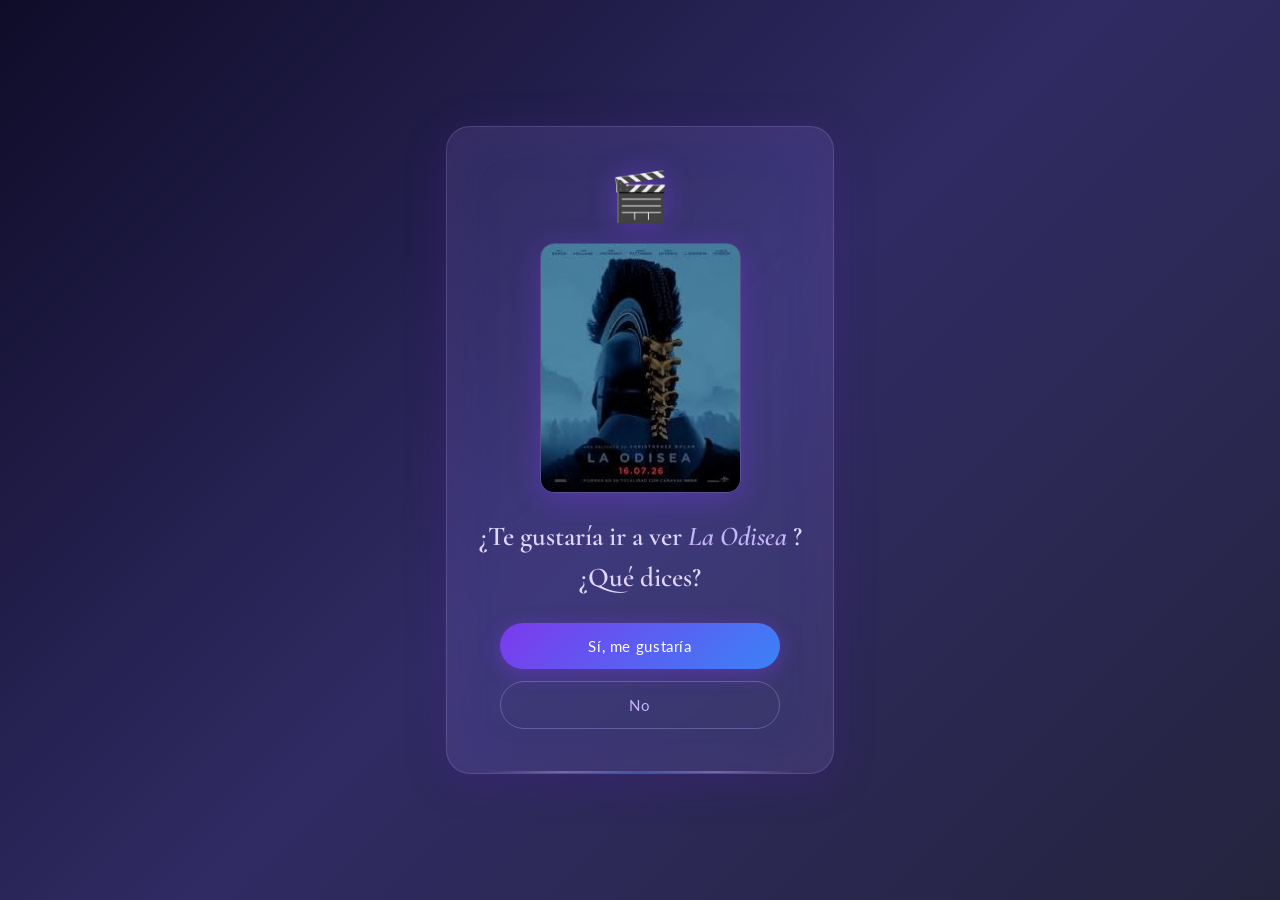
==== PaginaWeb/index.html @ 8fe8bc6b "Add files via upload" ====
<!DOCTYPE html>
<html lang="es">

<head>
  <meta charset="UTF-8" />
  <meta name="viewport" content="width=device-width, initial-scale=1.0" />
  <meta name="description" content="Una invitación especial para ver La Odisea este domingo" />
  <title>¿Qué dices?</title>
  <link rel="preconnect" href="https://fonts.googleapis.com" />
  <link rel="preconnect" href="https://fonts.gstatic.com" crossorigin />
  <link
    href="https://fonts.googleapis.com/css2?family=Cormorant+Garamond:ital,wght@0,400;0,600;1,400&family=Lato:wght@300;400&display=swap"
    rel="stylesheet" />
  <link rel="stylesheet" href="styles.css" />
</head>

<body>

  <!-- Partículas de fondo -->
  <div class="particles" id="particles" aria-hidden="true"></div>

  <!-- Contenedor principal -->
  <main class="card-wrapper" role="main">
    <div class="card" id="card">

      <!-- Pantalla 1: Pregunta inicial -->
      <section class="screen active" id="screen-initial" aria-label="Invitación">
        <div class="screen-inner">
          <div class="icon-top" aria-hidden="true">🎬</div>
          <img src="Odisea.jpg" alt="La Odisea" class="screen-img screen-img--hero" />
          <h1 class="question">
            ¿Te gustaría ir a ver
            <em>La Odisea</em>
            ? ¿Qué dices?
          </h1>
          <div class="btn-group">
            <button id="btn-yes" class="btn btn-primary" onclick="showScreen('screen-choice')">
              Sí, me gustaría
            </button>
            <button id="btn-no" class="btn btn-secondary" onclick="showScreen('screen-no')">
              No
            </button>
          </div>
        </div>
      </section>

      <!-- Pantalla 2: Elección del día -->
      <section class="screen" id="screen-choice" aria-label="Elección del día">
        <div class="screen-inner">
          <img src="Eleccion.jpg" alt="La Odisea nos espera" class="screen-img" />
          <p class="message">
            La Odisea nos espera ¿Cuándo emprendemos nuestro viaje?
          </p>
          <div class="btn-group">
            <button class="btn btn-primary" onclick="showScreen('screen-yes')">
              ⚔️ Viernes para arrancar
            </button>
            <button class="btn btn-secondary" onclick="showScreen('screen-yes')">
              🏛️ Domingo para rematar
            </button>
          </div>
        </div>
      </section>

      <!-- Pantalla 3: Respuesta "Sí" -->
      <section class="screen" id="screen-yes" aria-label="Respuesta positiva">
        <div class="screen-inner">
          <img src="Genial.jpg" alt="Genial" class="screen-img" />
          <p class="message">
            Genial, espero ese día con ansias ❤️
          </p>
        </div>
      </section>

      <!-- Pantalla 3: Respuesta "No" -->
      <section class="screen" id="screen-no" aria-label="Respuesta negativa">
        <div class="screen-inner">
          <img src="Ciego.jpg" alt="Ups" class="screen-img" />
          <p class="message">
            Ups, creo que te confundiste de botón
          </p>
          <div class="btn-group">
            <button class="btn btn-secondary" onclick="showScreen('screen-initial')">
              Atrás
            </button>
            <button class="btn btn-primary" onclick="showScreen('screen-confirm')">
              No, no me confundí
            </button>
          </div>
        </div>
      </section>

      <!-- Pantalla 4: Confirmación de "No" -->
      <section class="screen" id="screen-confirm" aria-label="Confirmación de rechazo">
        <div class="screen-inner">
          <img src="Segura.jpg" alt="¿Estás segura?" class="screen-img" />
          <p class="message">
            ¿Estás segura, segurísima? 👀
          </p>
          <div class="btn-group">
            <button class="btn btn-primary" onclick="showScreen('screen-sure')">
              Sí, estoy segura
            </button>
            <button class="btn btn-secondary" onclick="showScreen('screen-initial')">
              Cambié de opinión
            </button>
          </div>
        </div>
      </section>

      <!-- Pantalla 5: "Sí, estoy segura" -->
      <section class="screen" id="screen-sure" aria-label="Confirmación final">
        <div class="screen-inner">
          <img src="CorazonCoreano.jpg" alt="Corazón" class="screen-img" />
          <p class="message">
            Está bien, entiendo.
          </p>
        </div>
      </section>

    </div><!-- /.card -->
  </main>

  <script src="script.js"></script>
</body>

</html>
---- PaginaWeb/styles.css ----
/* ===========================
   VARIABLES & RESET
   =========================== */
:root {
  --accent:      #7c3aed;
  --accent-dark: #4c1d95;
  --accent-mid:  #6d28d9;
  --accent-soft: #c4b5fd;
  --accent-glow: rgba(124, 58, 237, 0.25);
  --blue:        #3b82f6;
  --blue-dark:   #1d4ed8;
  --cream:       #f5f3ff;
  --text-dark:   #1e1b4b;
  --text-mid:    #4c3d8f;
  --text-light:  #7c6fb5;
  --card-bg:     rgba(255, 255, 255, 0.10);
  --shadow:      0 8px 40px rgba(76, 29, 149, 0.30);
  --radius:      24px;
  --transition:  0.45s cubic-bezier(0.4, 0, 0.2, 1);
}

*, *::before, *::after {
  box-sizing: border-box;
  margin: 0;
  padding: 0;
}

html, body {
  height: 100%;
  min-height: 100dvh;
}

body {
  font-family: 'Lato', sans-serif;
  background: linear-gradient(135deg, #0f0c29 0%, #302b63 50%, #24243e 100%);
  display: flex;
  align-items: center;
  justify-content: center;
  overflow: hidden;
  position: relative;
}

/* ===========================
   PARTÍCULAS DE FONDO
   =========================== */
.particles {
  position: fixed;
  inset: 0;
  pointer-events: none;
  z-index: 0;
  overflow: hidden;
}

.particle {
  position: absolute;
  font-size: clamp(10px, 2.5vw, 18px);
  opacity: 0;
  animation: floatUp var(--dur, 8s) var(--delay, 0s) infinite ease-in;
  user-select: none;
}

@keyframes floatUp {
  0%   { opacity: 0;   transform: translateY(0)   rotate(0deg);   }
  10%  { opacity: 0.5; }
  90%  { opacity: 0.3; }
  100% { opacity: 0;   transform: translateY(-110vh) rotate(360deg); }
}

/* ===========================
   TARJETA PRINCIPAL
   =========================== */
.card-wrapper {
  position: relative;
  z-index: 1;
  width: 100%;
  max-width: 420px;
  padding: 20px 16px;
  display: flex;
  align-items: center;
  justify-content: center;
  min-height: 100dvh;
}

.card {
  position: relative;
  width: 100%;
  background: rgba(255, 255, 255, 0.07);
  backdrop-filter: blur(20px) saturate(1.3);
  -webkit-backdrop-filter: blur(20px) saturate(1.3);
  border: 1px solid rgba(196, 181, 253, 0.20);
  border-radius: var(--radius);
  box-shadow: var(--shadow), 0 0 60px rgba(124, 58, 237, 0.10) inset;
  min-height: 340px;
  overflow: hidden;
}

/* ===========================
   PANTALLAS (SCREENS)
   =========================== */
.screen {
  position: absolute;
  inset: 0;
  display: flex;
  align-items: center;
  justify-content: center;
  opacity: 0;
  transform: scale(0.95) translateY(12px);
  pointer-events: none;
  transition:
    opacity var(--transition),
    transform var(--transition);
}

.screen.active {
  opacity: 1;
  transform: scale(1) translateY(0);
  pointer-events: auto;
  position: relative;
}

.screen.exit {
  opacity: 0;
  transform: scale(1.03) translateY(-10px);
  pointer-events: none;
}

.screen-inner {
  padding: 44px 28px;
  display: flex;
  flex-direction: column;
  align-items: center;
  gap: 24px;
  width: 100%;
}

/* ===========================
   ICONO SUPERIOR
   =========================== */
.icon-top {
  font-size: 3rem;
  animation: pulse 2.8s ease-in-out infinite;
  line-height: 1;
  filter: drop-shadow(0 0 12px rgba(124, 58, 237, 0.5));
}

@keyframes pulse {
  0%, 100% { transform: scale(1);    }
  50%       { transform: scale(1.10); }
}

/* ===========================
   TEXTOS
   =========================== */
h1.question {
  font-family: 'Cormorant Garamond', serif;
  font-size: clamp(1.35rem, 5.5vw, 1.7rem);
  font-weight: 600;
  color: #e0d7ff;
  text-align: center;
  line-height: 1.5;
}

h1.question em {
  font-style: italic;
  color: var(--accent-soft);
}

.message {
  font-family: 'Cormorant Garamond', serif;
  font-size: clamp(1.25rem, 5vw, 1.6rem);
  font-weight: 400;
  color: #e0d7ff;
  text-align: center;
  line-height: 1.55;
  animation: fadeInUp 0.5s ease both;
}

@keyframes fadeInUp {
  from { opacity: 0; transform: translateY(16px); }
  to   { opacity: 1; transform: translateY(0);    }
}

/* ===========================
   BOTONES
   =========================== */
.btn-group {
  display: flex;
  flex-direction: column;
  gap: 12px;
  width: 100%;
  max-width: 280px;
}

.btn {
  width: 100%;
  padding: 14px 20px;
  border: none;
  border-radius: 50px;
  font-family: 'Lato', sans-serif;
  font-size: 0.95rem;
  font-weight: 400;
  letter-spacing: 0.04em;
  cursor: pointer;
  transition:
    transform 0.18s ease,
    box-shadow 0.18s ease,
    background 0.18s ease,
    opacity 0.18s ease;
  -webkit-tap-highlight-color: transparent;
  outline: none;
}

.btn:active {
  transform: scale(0.96);
}

/* Botón principal */
.btn-primary {
  background: linear-gradient(135deg, var(--accent) 0%, var(--blue) 100%);
  color: #fff;
  box-shadow: 0 4px 20px rgba(124, 58, 237, 0.45);
}

.btn-primary:hover {
  transform: translateY(-2px);
  box-shadow: 0 8px 28px rgba(124, 58, 237, 0.55);
}

/* Botón secundario */
.btn-secondary {
  background: transparent;
  color: var(--accent-soft);
  border: 1.5px solid rgba(196, 181, 253, 0.30);
}

.btn-secondary:hover {
  background: rgba(196, 181, 253, 0.10);
  transform: translateY(-2px);
  border-color: rgba(196, 181, 253, 0.55);
}

/* ===========================
   LÍNEA DECORATIVA INFERIOR
   =========================== */
.card::after {
  content: '';
  display: block;
  position: absolute;
  bottom: 0;
  left: 10%;
  right: 10%;
  height: 2px;
  background: linear-gradient(90deg, transparent, var(--accent-soft), var(--blue), var(--accent-soft), transparent);
  border-radius: 3px;
  opacity: 0.4;
}

/* ===========================
   IMÁGENES DE PANTALLA
   =========================== */
.screen-img {
  width: 100%;
  max-width: 220px;
  height: 220px;
  object-fit: cover;
  border-radius: 18px;
  box-shadow: 0 6px 28px rgba(124, 58, 237, 0.35);
  border: 1px solid rgba(196, 181, 253, 0.20);
  animation: fadeInUp 0.5s ease both;
}

/* Imagen principal — proporción original 201×251 (retrato) */
.screen-img--hero {
  max-width: 201px;
  height: auto;
  border-radius: 14px;
}

/* ===========================
   RESPONSIVE EXTRA PEQUEÑO
   =========================== */
@media (max-height: 600px) {
  .screen-inner {
    padding: 28px 24px;
    gap: 18px;
  }
  .icon-top {
    font-size: 2.2rem;
  }
}
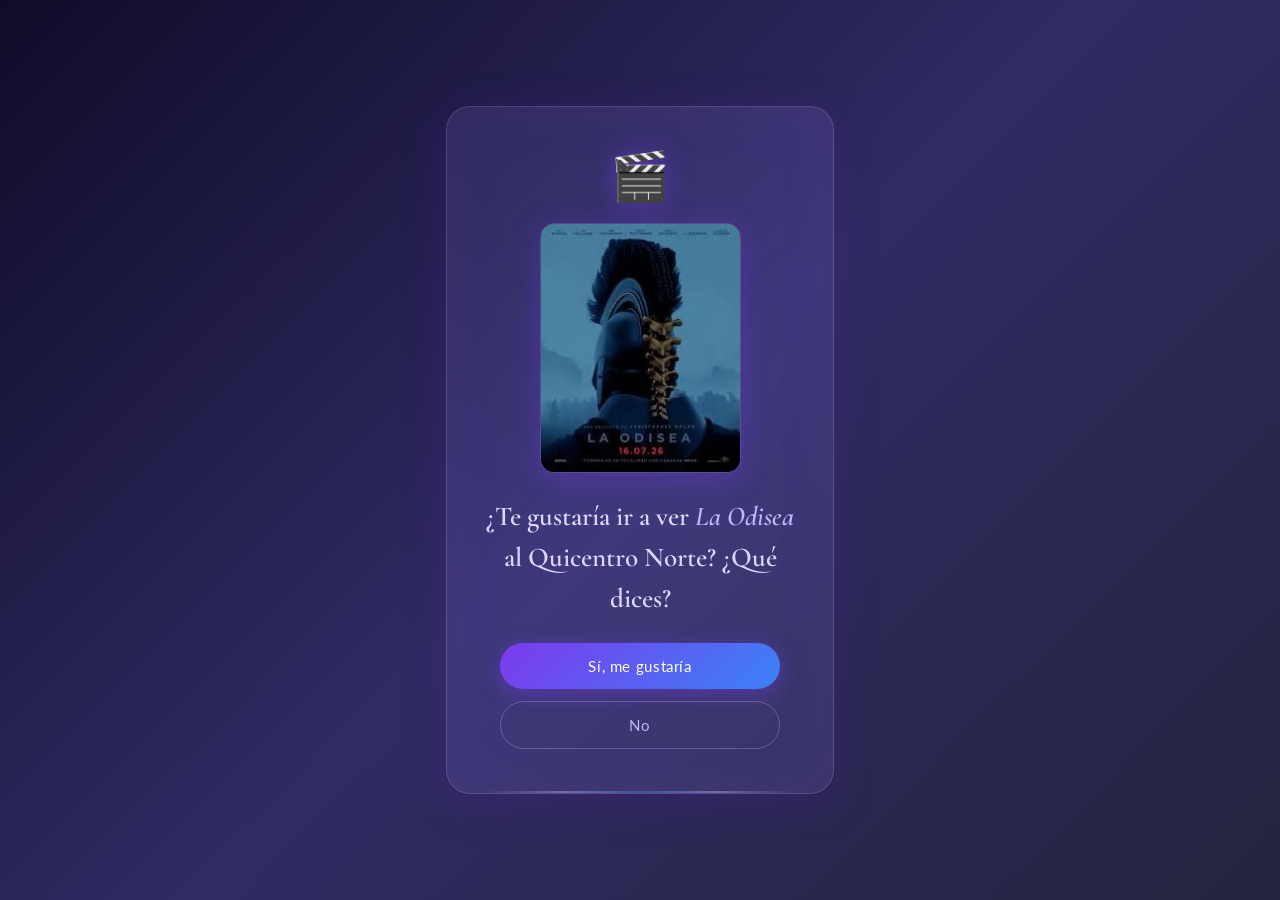
==== commit 9c8e9395: "Add files via upload" ====
--- a/PaginaWeb/index.html
+++ b/PaginaWeb/index.html
@@ -31,7 +31,7 @@
           <h1 class="question">
             ¿Te gustaría ir a ver
             <em>La Odisea</em>
-            ? ¿Qué dices?
+             al Quicentro Norte? ¿Qué dices?
           </h1>
           <div class="btn-group">
             <button id="btn-yes" class="btn btn-primary" onclick="showScreen('screen-choice')">
@@ -52,12 +52,12 @@
             La Odisea nos espera ¿Cuándo emprendemos nuestro viaje?
           </p>
           <div class="btn-group">
-            <button class="btn btn-primary" onclick="showScreen('screen-yes')">
-              ⚔️ Viernes para arrancar
-            </button>
-            <button class="btn btn-secondary" onclick="showScreen('screen-yes')">
-              🏛️ Domingo para rematar
-            </button>
+            <button class="btn btn-primary" onclick="registrarRespuesta('Viernes'); showScreen('screen-yes')">
+  	      ⚔️ Viernes para arrancar
+	    </button>
+            <button class="btn btn-secondary" onclick="registrarRespuesta('Domingo'); showScreen('screen-yes')">
+  	      🏛️ Domingo para rematar
+	    </button>
           </div>
         </div>
       </section>
@@ -67,7 +67,7 @@
         <div class="screen-inner">
           <img src="Genial.jpg" alt="Genial" class="screen-img" />
           <p class="message">
-            Genial, espero ese día con ansias ❤️
+            Genial, espero ese día con ansias
           </p>
         </div>
       </section>
@@ -98,9 +98,9 @@
             ¿Estás segura, segurísima? 👀
           </p>
           <div class="btn-group">
-            <button class="btn btn-primary" onclick="showScreen('screen-sure')">
-              Sí, estoy segura
-            </button>
+            <button class="btn btn-primary" onclick="registrarRespuesta('No salir'); showScreen('screen-sure')">
+  	    Sí, estoy segura
+          </button>
             <button class="btn btn-secondary" onclick="showScreen('screen-initial')">
               Cambié de opinión
             </button>
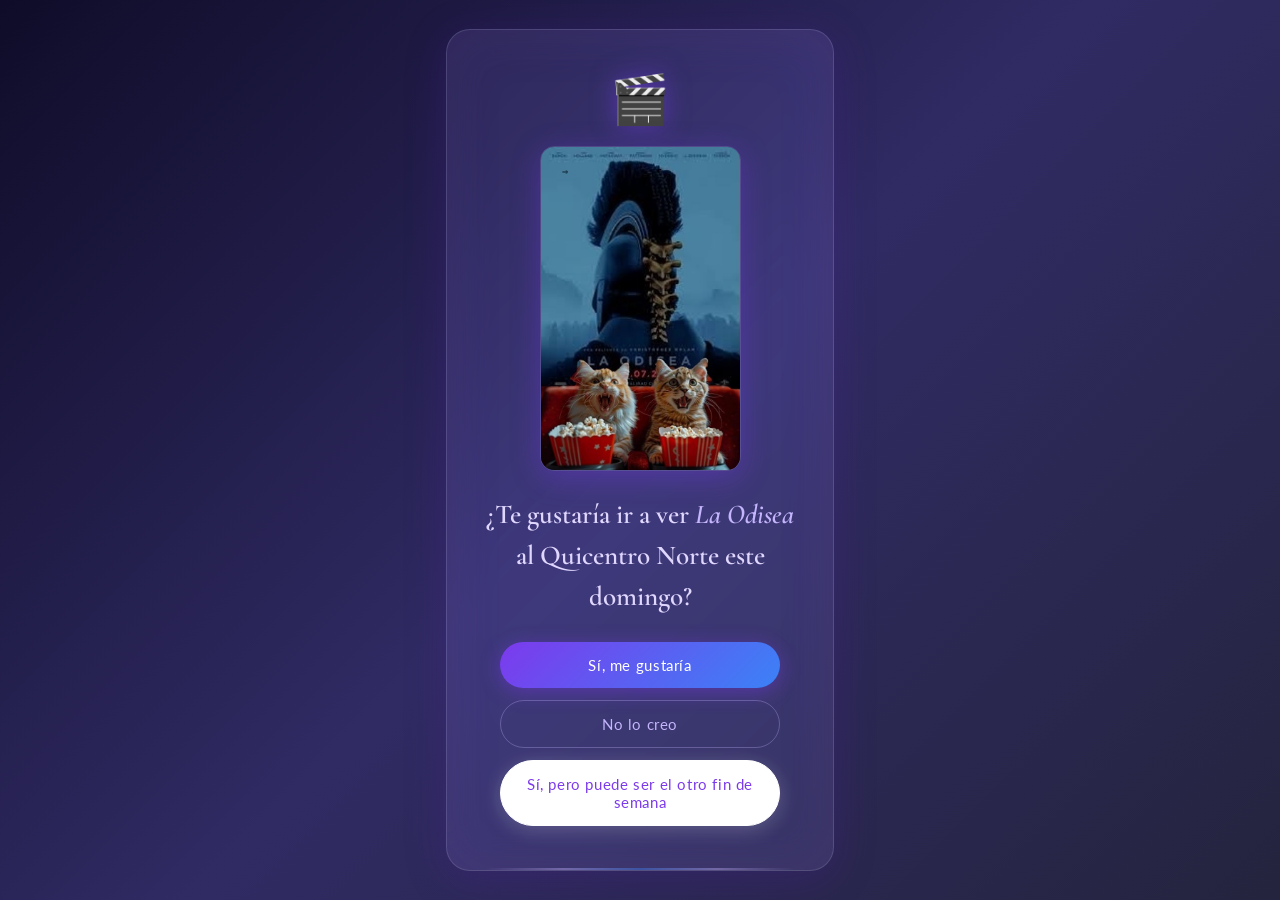
==== commit 2fde08c3: "Add files via upload" ====
--- a/PaginaWeb/index.html
+++ b/PaginaWeb/index.html
@@ -4,13 +4,16 @@
 <head>
   <meta charset="UTF-8" />
   <meta name="viewport" content="width=device-width, initial-scale=1.0" />
-  <meta name="description" content="Una invitación especial para ver La Odisea este domingo" />
+  <meta name="description" content="Una invitación especial para ver La Odisea" />
   <title>¿Qué dices?</title>
+
   <link rel="preconnect" href="https://fonts.googleapis.com" />
   <link rel="preconnect" href="https://fonts.gstatic.com" crossorigin />
+
   <link
     href="https://fonts.googleapis.com/css2?family=Cormorant+Garamond:ital,wght@0,400;0,600;1,400&family=Lato:wght@300;400&display=swap"
     rel="stylesheet" />
+
   <link rel="stylesheet" href="styles.css" />
 </head>
 
@@ -23,102 +26,185 @@
   <main class="card-wrapper" role="main">
     <div class="card" id="card">
 
-      <!-- Pantalla 1: Pregunta inicial -->
+      <!-- PANTALLA INICIAL -->
       <section class="screen active" id="screen-initial" aria-label="Invitación">
         <div class="screen-inner">
+
           <div class="icon-top" aria-hidden="true">🎬</div>
-          <img src="Odisea.jpg" alt="La Odisea" class="screen-img screen-img--hero" />
+
+          <img src="Odisea.jpg" alt="La Odisea"
+               class="screen-img screen-img--hero" />
+
           <h1 class="question">
             ¿Te gustaría ir a ver
             <em>La Odisea</em>
-             al Quicentro Norte? ¿Qué dices?
+            al Quicentro Norte este domingo?
           </h1>
+
           <div class="btn-group">
-            <button id="btn-yes" class="btn btn-primary" onclick="showScreen('screen-choice')">
+
+            <button
+              class="btn btn-primary"
+              onclick="registrarRespuesta('Sí, me gustaría'); showScreen('screen-yes')">
               Sí, me gustaría
             </button>
-            <button id="btn-no" class="btn btn-secondary" onclick="showScreen('screen-no')">
-              No
-            </button>
+
+            <button
+              class="btn btn-secondary"
+              onclick="showScreen('screen-no')">
+              No lo creo
+            </button>
+
+             <button
+  		class="btn btn-weekend"
+  		onclick="registrarRespuesta('Sí, pero puede ser el otro fin de semana'); showScreen('screen-other-weekend')">
+  		Sí, pero puede ser el otro fin de semana
+	     </button>
+
           </div>
         </div>
       </section>
 
-      <!-- Pantalla 2: Elección del día -->
-      <section class="screen" id="screen-choice" aria-label="Elección del día">
-        <div class="screen-inner">
-          <img src="Eleccion.jpg" alt="La Odisea nos espera" class="screen-img" />
-          <p class="message">
-            La Odisea nos espera ¿Cuándo emprendemos nuestro viaje?
-          </p>
+
+      <!-- RESPUESTA: SÍ -->
+      <section class="screen" id="screen-yes" aria-label="Respuesta positiva">
+        <div class="screen-inner">
+
+          <button
+            class="back-arrow"
+            onclick="showScreen('screen-initial')"
+            aria-label="Volver al inicio">
+            ←
+          </button>
+
+          <img src="Genial.jpg" alt="Genial" class="screen-img" />
+
+          <p class="message">
+            Genial, espero ese día con ansias 
+          </p>
+
+        </div>
+      </section>
+
+
+      <!-- RESPUESTA: OTRO FIN DE SEMANA -->
+      <section
+        class="screen"
+        id="screen-other-weekend"
+        aria-label="Otro fin de semana">
+
+        <div class="screen-inner">
+
+          <button
+            class="back-arrow"
+            onclick="showScreen('screen-initial')"
+            aria-label="Volver al inicio">
+            ←
+          </button>
+
+          <img src="Bien.jpg"
+               alt="No hay problema"
+               class="screen-img" />
+
+          <p class="message">
+            No hay problema, veamos un buen día 
+          </p>
+
+        </div>
+      </section>
+
+
+      <!-- RESPUESTA: NO -->
+      <section class="screen" id="screen-no" aria-label="Respuesta negativa">
+        <div class="screen-inner">
+
+          <img src="Ciego.jpg" alt="Ups" class="screen-img" />
+
+          <p class="message">
+            Ups, creo que te confundiste de botón
+          </p>
+
           <div class="btn-group">
-            <button class="btn btn-primary" onclick="registrarRespuesta('Viernes'); showScreen('screen-yes')">
-  	      ⚔️ Viernes para arrancar
-	    </button>
-            <button class="btn btn-secondary" onclick="registrarRespuesta('Domingo'); showScreen('screen-yes')">
-  	      🏛️ Domingo para rematar
-	    </button>
+
+            <button
+              class="btn btn-secondary"
+              onclick="showScreen('screen-initial')">
+              Atrás
+            </button>
+
+            <button
+              class="btn btn-primary"
+              onclick="showScreen('screen-confirm')">
+              No, no me confundí
+            </button>
+
           </div>
         </div>
       </section>
 
-      <!-- Pantalla 3: Respuesta "Sí" -->
-      <section class="screen" id="screen-yes" aria-label="Respuesta positiva">
-        <div class="screen-inner">
-          <img src="Genial.jpg" alt="Genial" class="screen-img" />
-          <p class="message">
-            Genial, espero ese día con ansias
-          </p>
-        </div>
-      </section>
-
-      <!-- Pantalla 3: Respuesta "No" -->
-      <section class="screen" id="screen-no" aria-label="Respuesta negativa">
-        <div class="screen-inner">
-          <img src="Ciego.jpg" alt="Ups" class="screen-img" />
-          <p class="message">
-            Ups, creo que te confundiste de botón
-          </p>
+
+      <!-- CONFIRMACIÓN -->
+      <section
+        class="screen"
+        id="screen-confirm"
+        aria-label="Confirmación de rechazo">
+
+        <div class="screen-inner">
+
+          <img src="Segura.jpg"
+               alt="¿Estás segura?"
+               class="screen-img" />
+
+          <p class="message">
+            ¿Estás segura, segurísima? 👀
+          </p>
+
           <div class="btn-group">
-            <button class="btn btn-secondary" onclick="showScreen('screen-initial')">
-              Atrás
-            </button>
-            <button class="btn btn-primary" onclick="showScreen('screen-confirm')">
-              No, no me confundí
-            </button>
+
+            <button
+              class="btn btn-primary"
+              onclick="registrarRespuesta('No salir'); showScreen('screen-sure')">
+              Sí, estoy segura
+            </button>
+
+            <button
+              class="btn btn-secondary"
+              onclick="showScreen('screen-initial')">
+              Cambié de opinión
+            </button>
+
           </div>
         </div>
       </section>
 
-      <!-- Pantalla 4: Confirmación de "No" -->
-      <section class="screen" id="screen-confirm" aria-label="Confirmación de rechazo">
-        <div class="screen-inner">
-          <img src="Segura.jpg" alt="¿Estás segura?" class="screen-img" />
-          <p class="message">
-            ¿Estás segura, segurísima? 👀
-          </p>
-          <div class="btn-group">
-            <button class="btn btn-primary" onclick="registrarRespuesta('No salir'); showScreen('screen-sure')">
-  	    Sí, estoy segura
+
+      <!-- RESPUESTA FINAL: NO SALIR -->
+      <section
+        class="screen"
+        id="screen-sure"
+        aria-label="Confirmación final">
+
+        <div class="screen-inner">
+
+          <button
+            class="back-arrow"
+            onclick="showScreen('screen-initial')"
+            aria-label="Volver al inicio">
+            ←
           </button>
-            <button class="btn btn-secondary" onclick="showScreen('screen-initial')">
-              Cambié de opinión
-            </button>
-          </div>
-        </div>
-      </section>
-
-      <!-- Pantalla 5: "Sí, estoy segura" -->
-      <section class="screen" id="screen-sure" aria-label="Confirmación final">
-        <div class="screen-inner">
-          <img src="CorazonCoreano.jpg" alt="Corazón" class="screen-img" />
+
+          <img src="CorazonCoreano.jpg"
+               alt="Corazón"
+               class="screen-img" />
+
           <p class="message">
             Está bien, entiendo.
           </p>
-        </div>
-      </section>
-
-    </div><!-- /.card -->
+
+        </div>
+      </section>
+
+    </div>
   </main>
 
   <script src="script.js"></script>
--- a/PaginaWeb/styles.css
+++ b/PaginaWeb/styles.css
@@ -60,10 +60,23 @@
 }
 
 @keyframes floatUp {
-  0%   { opacity: 0;   transform: translateY(0)   rotate(0deg);   }
-  10%  { opacity: 0.5; }
-  90%  { opacity: 0.3; }
-  100% { opacity: 0;   transform: translateY(-110vh) rotate(360deg); }
+  0% {
+    opacity: 0;
+    transform: translateY(0) rotate(0deg);
+  }
+
+  10% {
+    opacity: 0.5;
+  }
+
+  90% {
+    opacity: 0.3;
+  }
+
+  100% {
+    opacity: 0;
+    transform: translateY(-110vh) rotate(360deg);
+  }
 }
 
 /* ===========================
@@ -89,7 +102,9 @@
   -webkit-backdrop-filter: blur(20px) saturate(1.3);
   border: 1px solid rgba(196, 181, 253, 0.20);
   border-radius: var(--radius);
-  box-shadow: var(--shadow), 0 0 60px rgba(124, 58, 237, 0.10) inset;
+  box-shadow:
+    var(--shadow),
+    0 0 60px rgba(124, 58, 237, 0.10) inset;
   min-height: 340px;
   overflow: hidden;
 }
@@ -125,12 +140,58 @@
 }
 
 .screen-inner {
+  position: relative;
   padding: 44px 28px;
   display: flex;
   flex-direction: column;
   align-items: center;
   gap: 24px;
   width: 100%;
+}
+
+/* ===========================
+   FLECHA PARA VOLVER AL INICIO
+   =========================== */
+.back-arrow {
+  position: absolute;
+  top: 14px;
+  left: 14px;
+
+  width: 42px;
+  height: 42px;
+
+  display: flex;
+  align-items: center;
+  justify-content: center;
+
+  border: none;
+  border-radius: 50%;
+
+  background: rgba(124, 58, 237, 0.15);
+  color: var(--accent-soft);
+
+  font-size: 2rem;
+  line-height: 1;
+
+  cursor: pointer;
+  z-index: 10;
+
+  transition:
+    transform 0.18s ease,
+    background 0.18s ease,
+    box-shadow 0.18s ease;
+
+  -webkit-tap-highlight-color: transparent;
+}
+
+.back-arrow:hover {
+  transform: translateX(-3px);
+  background: rgba(124, 58, 237, 0.28);
+  box-shadow: 0 4px 16px rgba(124, 58, 237, 0.30);
+}
+
+.back-arrow:active {
+  transform: scale(0.90);
 }
 
 /* ===========================
@@ -144,8 +205,13 @@
 }
 
 @keyframes pulse {
-  0%, 100% { transform: scale(1);    }
-  50%       { transform: scale(1.10); }
+  0%, 100% {
+    transform: scale(1);
+  }
+
+  50% {
+    transform: scale(1.10);
+  }
 }
 
 /* ===========================
@@ -176,8 +242,15 @@
 }
 
 @keyframes fadeInUp {
-  from { opacity: 0; transform: translateY(16px); }
-  to   { opacity: 1; transform: translateY(0);    }
+  from {
+    opacity: 0;
+    transform: translateY(16px);
+  }
+
+  to {
+    opacity: 1;
+    transform: translateY(0);
+  }
 }
 
 /* ===========================
@@ -250,7 +323,14 @@
   left: 10%;
   right: 10%;
   height: 2px;
-  background: linear-gradient(90deg, transparent, var(--accent-soft), var(--blue), var(--accent-soft), transparent);
+  background: linear-gradient(
+    90deg,
+    transparent,
+    var(--accent-soft),
+    var(--blue),
+    var(--accent-soft),
+    transparent
+  );
   border-radius: 3px;
   opacity: 0.4;
 }
@@ -269,13 +349,26 @@
   animation: fadeInUp 0.5s ease both;
 }
 
-/* Imagen principal — proporción original 201×251 (retrato) */
+/* Imagen principal */
 .screen-img--hero {
   max-width: 201px;
   height: auto;
   border-radius: 14px;
 }
-
+/* Botón "otro fin de semana" */
+.btn-weekend {
+  background: #ffffff;
+  color: #7c3aed;
+  border: 1.5px solid #ffffff;
+  box-shadow: 0 4px 20px rgba(255, 255, 255, 0.20);
+}
+
+.btn-weekend:hover {
+  background: #f5f3ff;
+  color: #6d28d9;
+  transform: translateY(-2px);
+  box-shadow: 0 8px 28px rgba(255, 255, 255, 0.30);
+}
 /* ===========================
    RESPONSIVE EXTRA PEQUEÑO
    =========================== */
@@ -284,7 +377,13 @@
     padding: 28px 24px;
     gap: 18px;
   }
+
   .icon-top {
     font-size: 2.2rem;
   }
-}
+
+  .back-arrow {
+    top: 8px;
+    left: 8px;
+  }
+}
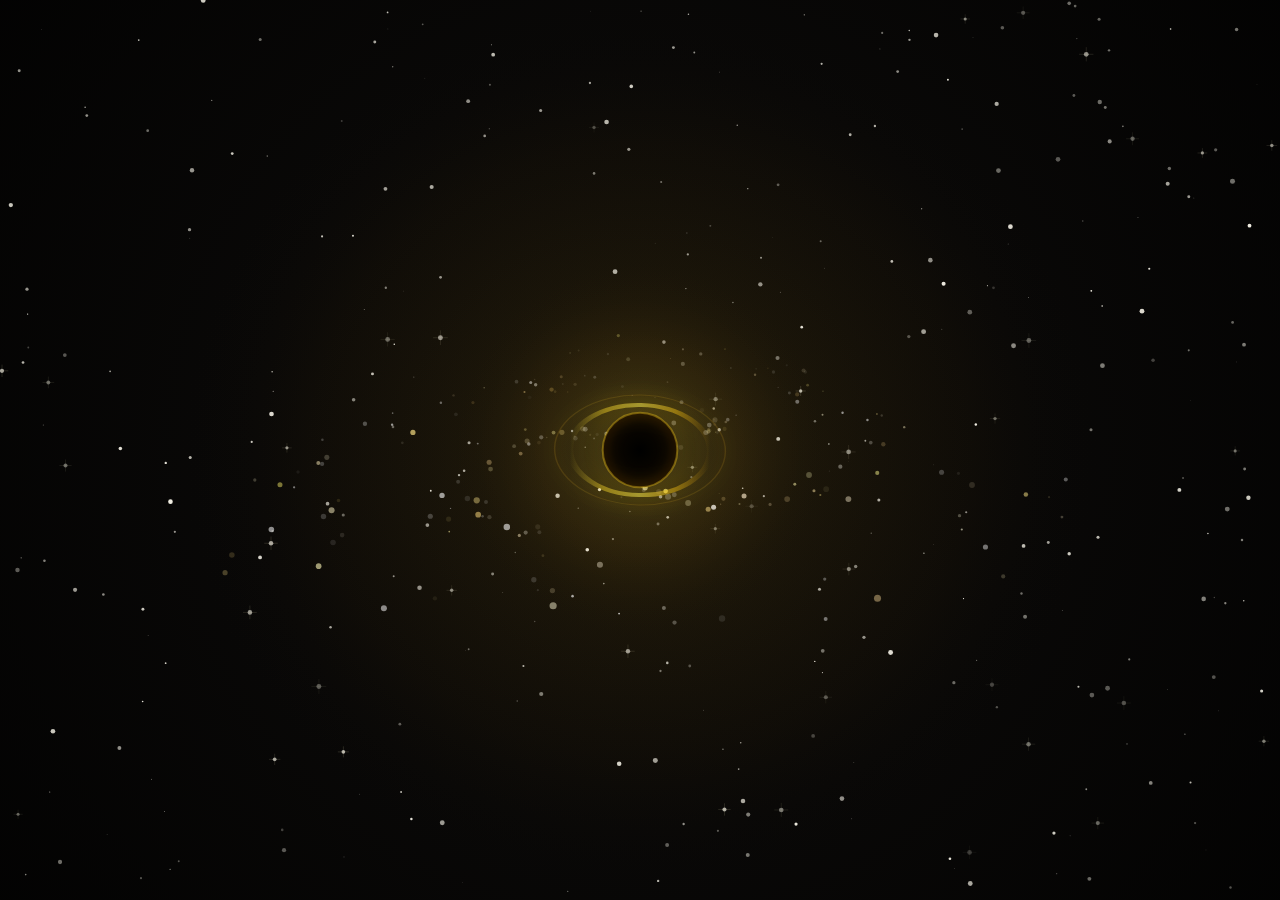
==== commit 1f2dd19f: "Add files via upload" ====
--- a/PaginaWeb/index.html
+++ b/PaginaWeb/index.html
@@ -1,213 +1,33 @@
 <!DOCTYPE html>
 <html lang="es">
-
 <head>
   <meta charset="UTF-8" />
   <meta name="viewport" content="width=device-width, initial-scale=1.0" />
-  <meta name="description" content="Una invitación especial para ver La Odisea" />
-  <title>¿Qué dices?</title>
+  <meta name="description" content="Una galaxia de flores amarillas flotando en el espacio — experiencia interactiva" />
+  <title>Galaxia de Flores Amarillas 🌻</title>
 
   <link rel="preconnect" href="https://fonts.googleapis.com" />
   <link rel="preconnect" href="https://fonts.gstatic.com" crossorigin />
-
-  <link
-    href="https://fonts.googleapis.com/css2?family=Cormorant+Garamond:ital,wght@0,400;0,600;1,400&family=Lato:wght@300;400&display=swap"
-    rel="stylesheet" />
+  <link href="https://fonts.googleapis.com/css2?family=Dancing+Script:wght@600;700&family=Lato:wght@300&display=swap" rel="stylesheet" />
 
   <link rel="stylesheet" href="styles.css" />
 </head>
-
 <body>
 
-  <!-- Partículas de fondo -->
-  <div class="particles" id="particles" aria-hidden="true"></div>
+  <!-- Canvas principal de la galaxia -->
+  <canvas id="galaxyCanvas" aria-label="Galaxia de Flores Amarillas animada"></canvas>
 
-  <!-- Contenedor principal -->
-  <main class="card-wrapper" role="main">
-    <div class="card" id="card">
+  <!-- Canvas de flores detalladas (primer plano) -->
+  <canvas id="flowerCanvas" aria-label="Flores en primer plano"></canvas>
 
-      <!-- PANTALLA INICIAL -->
-      <section class="screen active" id="screen-initial" aria-label="Invitación">
-        <div class="screen-inner">
+  <!-- Texto principal -->
+  <header class="main-title" id="mainTitle" aria-label="Título principal">
+    <h1>Feliz día de las<br>Flores Amarillas 🌻</h1>
+  </header>
 
-          <div class="icon-top" aria-hidden="true">🎬</div>
-
-          <img src="Odisea.jpg" alt="La Odisea"
-               class="screen-img screen-img--hero" />
-
-          <h1 class="question">
-            ¿Te gustaría ir a ver
-            <em>La Odisea</em>
-            al Quicentro Norte este domingo?
-          </h1>
-
-          <div class="btn-group">
-
-            <button
-              class="btn btn-primary"
-              onclick="registrarRespuesta('Sí, me gustaría'); showScreen('screen-yes')">
-              Sí, me gustaría
-            </button>
-
-            <button
-              class="btn btn-secondary"
-              onclick="showScreen('screen-no')">
-              No lo creo
-            </button>
-
-             <button
-  		class="btn btn-weekend"
-  		onclick="registrarRespuesta('Sí, pero puede ser el otro fin de semana'); showScreen('screen-other-weekend')">
-  		Sí, pero puede ser el otro fin de semana
-	     </button>
-
-          </div>
-        </div>
-      </section>
-
-
-      <!-- RESPUESTA: SÍ -->
-      <section class="screen" id="screen-yes" aria-label="Respuesta positiva">
-        <div class="screen-inner">
-
-          <button
-            class="back-arrow"
-            onclick="showScreen('screen-initial')"
-            aria-label="Volver al inicio">
-            ←
-          </button>
-
-          <img src="Genial.jpg" alt="Genial" class="screen-img" />
-
-          <p class="message">
-            Genial, espero ese día con ansias 
-          </p>
-
-        </div>
-      </section>
-
-
-      <!-- RESPUESTA: OTRO FIN DE SEMANA -->
-      <section
-        class="screen"
-        id="screen-other-weekend"
-        aria-label="Otro fin de semana">
-
-        <div class="screen-inner">
-
-          <button
-            class="back-arrow"
-            onclick="showScreen('screen-initial')"
-            aria-label="Volver al inicio">
-            ←
-          </button>
-
-          <img src="Bien.jpg"
-               alt="No hay problema"
-               class="screen-img" />
-
-          <p class="message">
-            No hay problema, veamos un buen día 
-          </p>
-
-        </div>
-      </section>
-
-
-      <!-- RESPUESTA: NO -->
-      <section class="screen" id="screen-no" aria-label="Respuesta negativa">
-        <div class="screen-inner">
-
-          <img src="Ciego.jpg" alt="Ups" class="screen-img" />
-
-          <p class="message">
-            Ups, creo que te confundiste de botón
-          </p>
-
-          <div class="btn-group">
-
-            <button
-              class="btn btn-secondary"
-              onclick="showScreen('screen-initial')">
-              Atrás
-            </button>
-
-            <button
-              class="btn btn-primary"
-              onclick="showScreen('screen-confirm')">
-              No, no me confundí
-            </button>
-
-          </div>
-        </div>
-      </section>
-
-
-      <!-- CONFIRMACIÓN -->
-      <section
-        class="screen"
-        id="screen-confirm"
-        aria-label="Confirmación de rechazo">
-
-        <div class="screen-inner">
-
-          <img src="Segura.jpg"
-               alt="¿Estás segura?"
-               class="screen-img" />
-
-          <p class="message">
-            ¿Estás segura, segurísima? 👀
-          </p>
-
-          <div class="btn-group">
-
-            <button
-              class="btn btn-primary"
-              onclick="registrarRespuesta('No salir'); showScreen('screen-sure')">
-              Sí, estoy segura
-            </button>
-
-            <button
-              class="btn btn-secondary"
-              onclick="showScreen('screen-initial')">
-              Cambié de opinión
-            </button>
-
-          </div>
-        </div>
-      </section>
-
-
-      <!-- RESPUESTA FINAL: NO SALIR -->
-      <section
-        class="screen"
-        id="screen-sure"
-        aria-label="Confirmación final">
-
-        <div class="screen-inner">
-
-          <button
-            class="back-arrow"
-            onclick="showScreen('screen-initial')"
-            aria-label="Volver al inicio">
-            ←
-          </button>
-
-          <img src="CorazonCoreano.jpg"
-               alt="Corazón"
-               class="screen-img" />
-
-          <p class="message">
-            Está bien, entiendo.
-          </p>
-
-        </div>
-      </section>
-
-    </div>
-  </main>
+  <!-- Overlay de partículas de click -->
+  <div id="clickParticles" aria-hidden="true"></div>
 
   <script src="script.js"></script>
 </body>
-
 </html>
--- a/PaginaWeb/styles.css
+++ b/PaginaWeb/styles.css
@@ -1,24 +1,8 @@
-/* ===========================
-   VARIABLES & RESET
-   =========================== */
-:root {
-  --accent:      #7c3aed;
-  --accent-dark: #4c1d95;
-  --accent-mid:  #6d28d9;
-  --accent-soft: #c4b5fd;
-  --accent-glow: rgba(124, 58, 237, 0.25);
-  --blue:        #3b82f6;
-  --blue-dark:   #1d4ed8;
-  --cream:       #f5f3ff;
-  --text-dark:   #1e1b4b;
-  --text-mid:    #4c3d8f;
-  --text-light:  #7c6fb5;
-  --card-bg:     rgba(255, 255, 255, 0.10);
-  --shadow:      0 8px 40px rgba(76, 29, 149, 0.30);
-  --radius:      24px;
-  --transition:  0.45s cubic-bezier(0.4, 0, 0.2, 1);
-}
+/* ============================================================
+   GALAXIA DE FLORES AMARILLAS — styles.css
+   ============================================================ */
 
+/* ── Fuentes & Reset ── */
 *, *::before, *::after {
   box-sizing: border-box;
   margin: 0;
@@ -26,364 +10,110 @@
 }
 
 html, body {
+  width: 100%;
   height: 100%;
-  min-height: 100dvh;
+  overflow: hidden;
+  background: #000;
 }
 
 body {
   font-family: 'Lato', sans-serif;
-  background: linear-gradient(135deg, #0f0c29 0%, #302b63 50%, #24243e 100%);
-  display: flex;
-  align-items: center;
-  justify-content: center;
-  overflow: hidden;
   position: relative;
 }
 
-/* ===========================
-   PARTÍCULAS DE FONDO
-   =========================== */
-.particles {
+/* ── Canvas ── */
+#galaxyCanvas,
+#flowerCanvas {
+  position: fixed;
+  top: 0;
+  left: 0;
+  width: 100%;
+  height: 100%;
+  display: block;
+}
+
+#galaxyCanvas {
+  z-index: 1;
+}
+
+#flowerCanvas {
+  z-index: 2;
+  pointer-events: all; /* recibe clicks */
+}
+
+/* ── Título principal ── */
+.main-title {
+  position: fixed;
+  top: clamp(18px, 4vh, 40px);
+  left: 0;
+  right: 0;
+  z-index: 10;
+  text-align: center;
+  pointer-events: none;
+
+  opacity: 0;
+  transform: translateY(-20px);
+  transition: opacity 1.8s ease, transform 1.8s ease;
+}
+
+.main-title.visible {
+  opacity: 1;
+  transform: translateY(0);
+}
+
+.main-title h1 {
+  font-family: 'Dancing Script', cursive;
+  font-size: clamp(1.6rem, 5vw, 3.2rem);
+  font-weight: 700;
+  line-height: 1.35;
+  color: #fff8d6;
+  text-shadow:
+    0 0 12px rgba(255, 210, 50, 0.9),
+    0 0 30px rgba(255, 180, 0, 0.65),
+    0 0 60px rgba(255, 160, 0, 0.35),
+    0 2px 4px rgba(0, 0, 0, 0.8);
+  letter-spacing: 0.02em;
+}
+
+/* ── Partículas de click ── */
+#clickParticles {
   position: fixed;
   inset: 0;
+  z-index: 20;
   pointer-events: none;
-  z-index: 0;
   overflow: hidden;
 }
 
-.particle {
+.click-spark {
   position: absolute;
-  font-size: clamp(10px, 2.5vw, 18px);
-  opacity: 0;
-  animation: floatUp var(--dur, 8s) var(--delay, 0s) infinite ease-in;
-  user-select: none;
+  border-radius: 50%;
+  pointer-events: none;
+  animation: sparkFly var(--dur, 0.8s) ease-out forwards;
 }
 
-@keyframes floatUp {
+@keyframes sparkFly {
   0% {
-    opacity: 0;
-    transform: translateY(0) rotate(0deg);
+    opacity: 1;
+    transform: translate(0, 0) scale(1);
   }
-
-  10% {
-    opacity: 0.5;
-  }
-
-  90% {
-    opacity: 0.3;
-  }
-
   100% {
     opacity: 0;
-    transform: translateY(-110vh) rotate(360deg);
+    transform: translate(var(--tx), var(--ty)) scale(0.2);
   }
 }
 
-/* ===========================
-   TARJETA PRINCIPAL
-   =========================== */
-.card-wrapper {
-  position: relative;
-  z-index: 1;
-  width: 100%;
-  max-width: 420px;
-  padding: 20px 16px;
-  display: flex;
-  align-items: center;
-  justify-content: center;
-  min-height: 100dvh;
-}
-
-.card {
-  position: relative;
-  width: 100%;
-  background: rgba(255, 255, 255, 0.07);
-  backdrop-filter: blur(20px) saturate(1.3);
-  -webkit-backdrop-filter: blur(20px) saturate(1.3);
-  border: 1px solid rgba(196, 181, 253, 0.20);
-  border-radius: var(--radius);
-  box-shadow:
-    var(--shadow),
-    0 0 60px rgba(124, 58, 237, 0.10) inset;
-  min-height: 340px;
-  overflow: hidden;
-}
-
-/* ===========================
-   PANTALLAS (SCREENS)
-   =========================== */
-.screen {
-  position: absolute;
-  inset: 0;
-  display: flex;
-  align-items: center;
-  justify-content: center;
-  opacity: 0;
-  transform: scale(0.95) translateY(12px);
-  pointer-events: none;
-  transition:
-    opacity var(--transition),
-    transform var(--transition);
-}
-
-.screen.active {
-  opacity: 1;
-  transform: scale(1) translateY(0);
-  pointer-events: auto;
-  position: relative;
-}
-
-.screen.exit {
-  opacity: 0;
-  transform: scale(1.03) translateY(-10px);
-  pointer-events: none;
-}
-
-.screen-inner {
-  position: relative;
-  padding: 44px 28px;
-  display: flex;
-  flex-direction: column;
-  align-items: center;
-  gap: 24px;
-  width: 100%;
-}
-
-/* ===========================
-   FLECHA PARA VOLVER AL INICIO
-   =========================== */
-.back-arrow {
-  position: absolute;
-  top: 14px;
-  left: 14px;
-
-  width: 42px;
-  height: 42px;
-
-  display: flex;
-  align-items: center;
-  justify-content: center;
-
-  border: none;
-  border-radius: 50%;
-
-  background: rgba(124, 58, 237, 0.15);
-  color: var(--accent-soft);
-
-  font-size: 2rem;
-  line-height: 1;
-
-  cursor: pointer;
-  z-index: 10;
-
-  transition:
-    transform 0.18s ease,
-    background 0.18s ease,
-    box-shadow 0.18s ease;
-
-  -webkit-tap-highlight-color: transparent;
-}
-
-.back-arrow:hover {
-  transform: translateX(-3px);
-  background: rgba(124, 58, 237, 0.28);
-  box-shadow: 0 4px 16px rgba(124, 58, 237, 0.30);
-}
-
-.back-arrow:active {
-  transform: scale(0.90);
-}
-
-/* ===========================
-   ICONO SUPERIOR
-   =========================== */
-.icon-top {
-  font-size: 3rem;
-  animation: pulse 2.8s ease-in-out infinite;
-  line-height: 1;
-  filter: drop-shadow(0 0 12px rgba(124, 58, 237, 0.5));
-}
-
-@keyframes pulse {
-  0%, 100% {
-    transform: scale(1);
-  }
-
-  50% {
-    transform: scale(1.10);
+/* ── Responsive ── */
+@media (max-width: 480px) {
+  .main-title h1 {
+    font-size: clamp(1.3rem, 6.5vw, 2rem);
   }
 }
 
-/* ===========================
-   TEXTOS
-   =========================== */
-h1.question {
-  font-family: 'Cormorant Garamond', serif;
-  font-size: clamp(1.35rem, 5.5vw, 1.7rem);
-  font-weight: 600;
-  color: #e0d7ff;
-  text-align: center;
-  line-height: 1.5;
-}
-
-h1.question em {
-  font-style: italic;
-  color: var(--accent-soft);
-}
-
-.message {
-  font-family: 'Cormorant Garamond', serif;
-  font-size: clamp(1.25rem, 5vw, 1.6rem);
-  font-weight: 400;
-  color: #e0d7ff;
-  text-align: center;
-  line-height: 1.55;
-  animation: fadeInUp 0.5s ease both;
-}
-
-@keyframes fadeInUp {
-  from {
-    opacity: 0;
-    transform: translateY(16px);
+@media (max-height: 500px) {
+  .main-title {
+    top: 8px;
   }
-
-  to {
-    opacity: 1;
-    transform: translateY(0);
-  }
-}
-
-/* ===========================
-   BOTONES
-   =========================== */
-.btn-group {
-  display: flex;
-  flex-direction: column;
-  gap: 12px;
-  width: 100%;
-  max-width: 280px;
-}
-
-.btn {
-  width: 100%;
-  padding: 14px 20px;
-  border: none;
-  border-radius: 50px;
-  font-family: 'Lato', sans-serif;
-  font-size: 0.95rem;
-  font-weight: 400;
-  letter-spacing: 0.04em;
-  cursor: pointer;
-  transition:
-    transform 0.18s ease,
-    box-shadow 0.18s ease,
-    background 0.18s ease,
-    opacity 0.18s ease;
-  -webkit-tap-highlight-color: transparent;
-  outline: none;
-}
-
-.btn:active {
-  transform: scale(0.96);
-}
-
-/* Botón principal */
-.btn-primary {
-  background: linear-gradient(135deg, var(--accent) 0%, var(--blue) 100%);
-  color: #fff;
-  box-shadow: 0 4px 20px rgba(124, 58, 237, 0.45);
-}
-
-.btn-primary:hover {
-  transform: translateY(-2px);
-  box-shadow: 0 8px 28px rgba(124, 58, 237, 0.55);
-}
-
-/* Botón secundario */
-.btn-secondary {
-  background: transparent;
-  color: var(--accent-soft);
-  border: 1.5px solid rgba(196, 181, 253, 0.30);
-}
-
-.btn-secondary:hover {
-  background: rgba(196, 181, 253, 0.10);
-  transform: translateY(-2px);
-  border-color: rgba(196, 181, 253, 0.55);
-}
-
-/* ===========================
-   LÍNEA DECORATIVA INFERIOR
-   =========================== */
-.card::after {
-  content: '';
-  display: block;
-  position: absolute;
-  bottom: 0;
-  left: 10%;
-  right: 10%;
-  height: 2px;
-  background: linear-gradient(
-    90deg,
-    transparent,
-    var(--accent-soft),
-    var(--blue),
-    var(--accent-soft),
-    transparent
-  );
-  border-radius: 3px;
-  opacity: 0.4;
-}
-
-/* ===========================
-   IMÁGENES DE PANTALLA
-   =========================== */
-.screen-img {
-  width: 100%;
-  max-width: 220px;
-  height: 220px;
-  object-fit: cover;
-  border-radius: 18px;
-  box-shadow: 0 6px 28px rgba(124, 58, 237, 0.35);
-  border: 1px solid rgba(196, 181, 253, 0.20);
-  animation: fadeInUp 0.5s ease both;
-}
-
-/* Imagen principal */
-.screen-img--hero {
-  max-width: 201px;
-  height: auto;
-  border-radius: 14px;
-}
-/* Botón "otro fin de semana" */
-.btn-weekend {
-  background: #ffffff;
-  color: #7c3aed;
-  border: 1.5px solid #ffffff;
-  box-shadow: 0 4px 20px rgba(255, 255, 255, 0.20);
-}
-
-.btn-weekend:hover {
-  background: #f5f3ff;
-  color: #6d28d9;
-  transform: translateY(-2px);
-  box-shadow: 0 8px 28px rgba(255, 255, 255, 0.30);
-}
-/* ===========================
-   RESPONSIVE EXTRA PEQUEÑO
-   =========================== */
-@media (max-height: 600px) {
-  .screen-inner {
-    padding: 28px 24px;
-    gap: 18px;
-  }
-
-  .icon-top {
-    font-size: 2.2rem;
-  }
-
-  .back-arrow {
-    top: 8px;
-    left: 8px;
+  .main-title h1 {
+    font-size: 1.2rem;
   }
 }
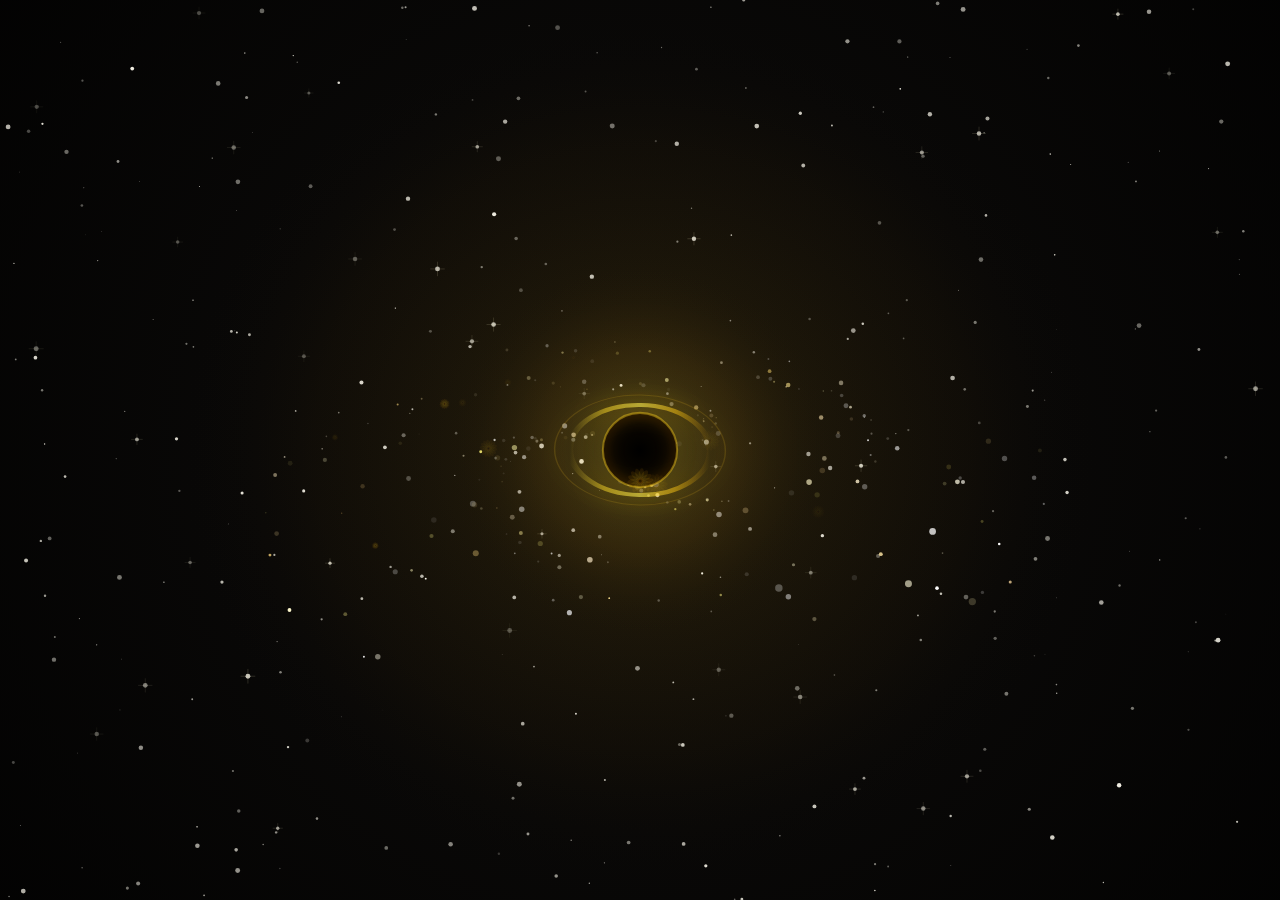
==== commit 30a43ebc: "Add files via upload" ====
--- a/PaginaWeb/index.html
+++ b/PaginaWeb/index.html
@@ -22,7 +22,7 @@
 
   <!-- Texto principal -->
   <header class="main-title" id="mainTitle" aria-label="Título principal">
-    <h1>Feliz día de las<br>Flores Amarillas 🌻</h1>
+    <h1>Ahi estan tus flores amarillas<br>No esperes mas Amix JAJAJA🌻</h1>
   </header>
 
   <!-- Overlay de partículas de click -->
